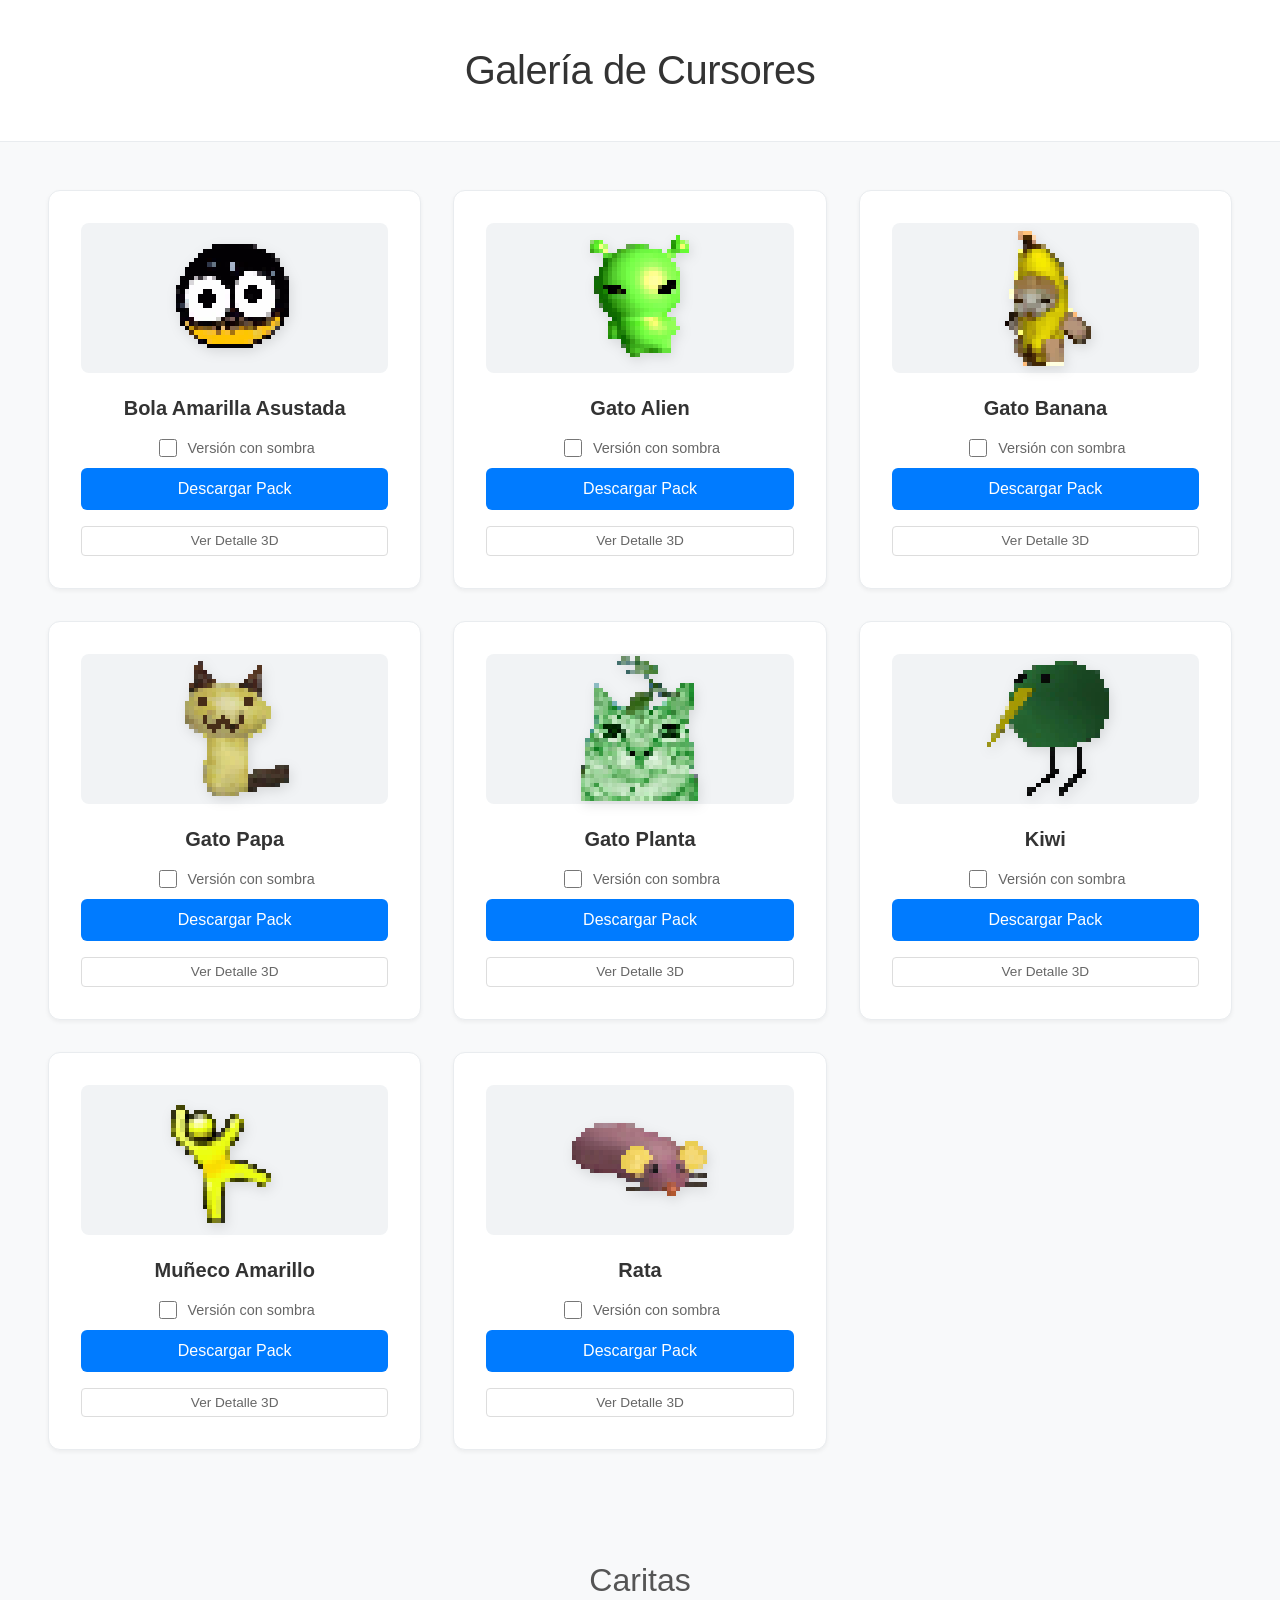
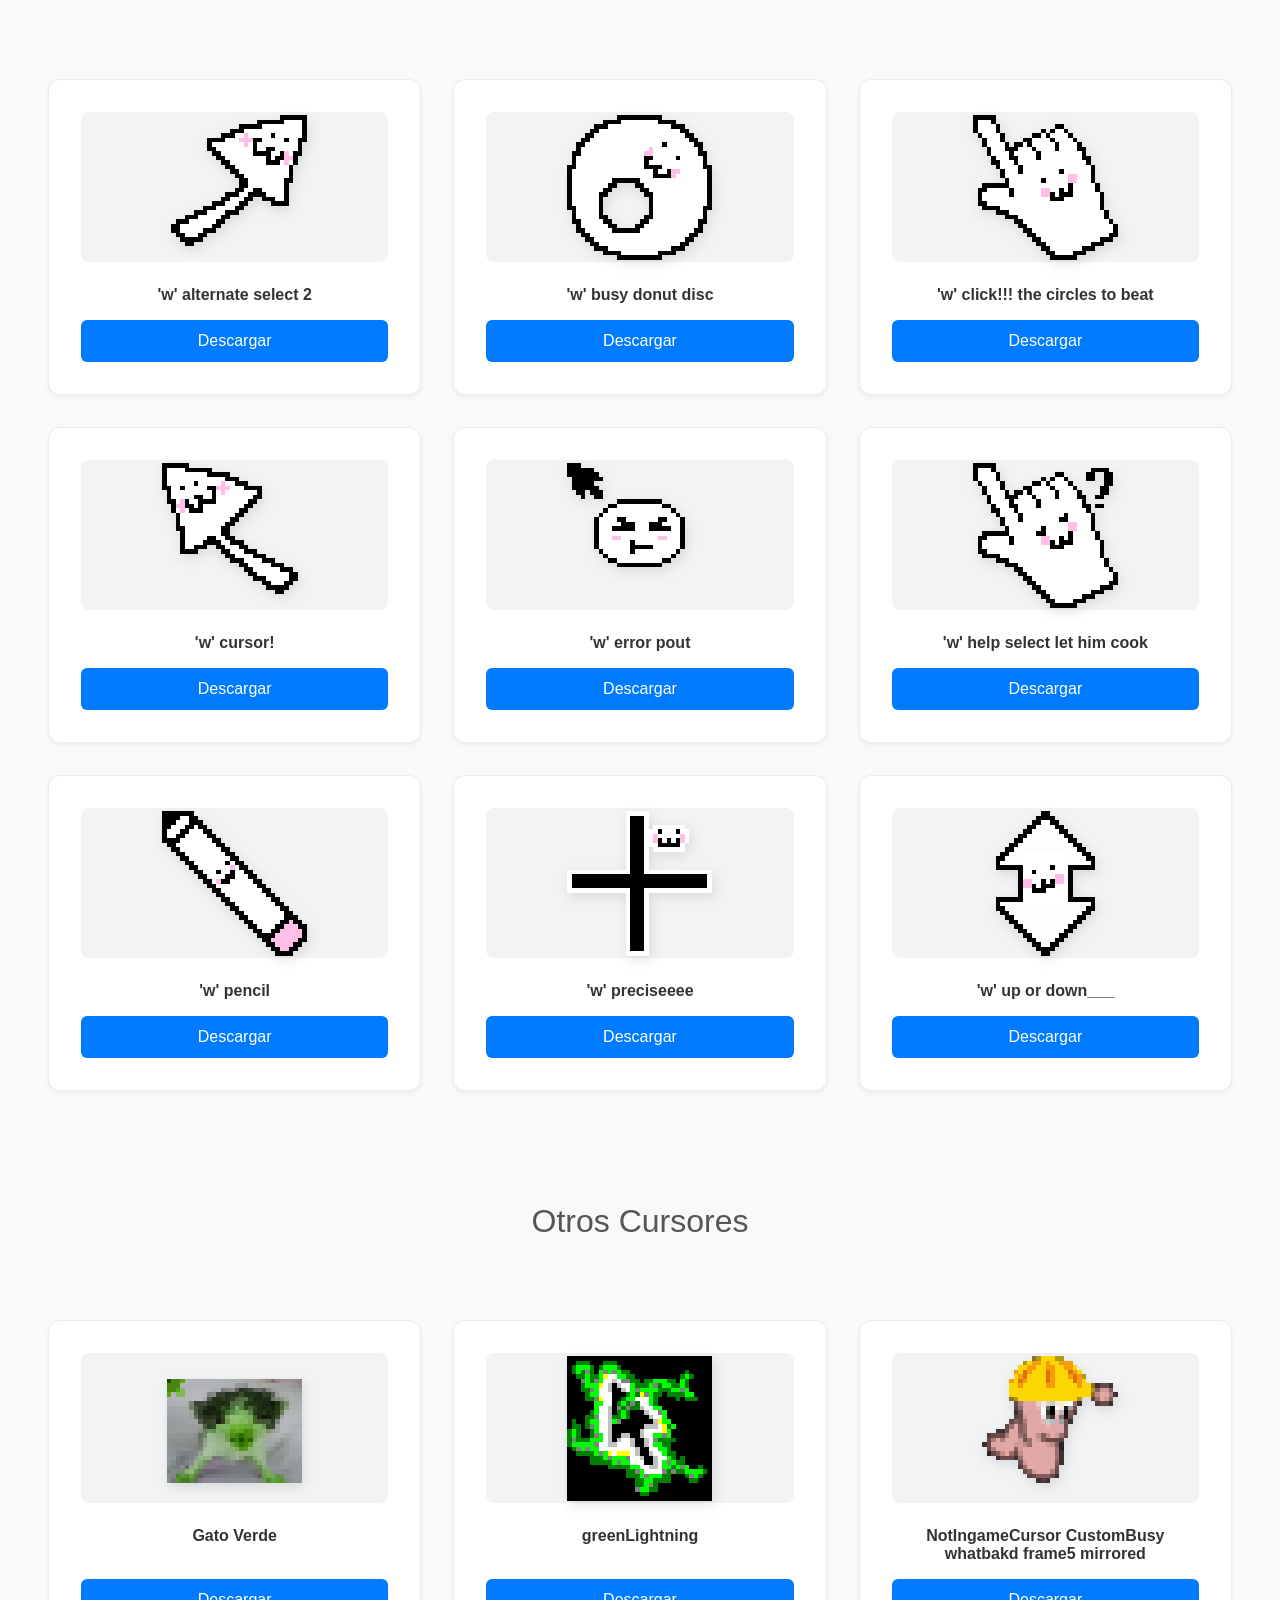
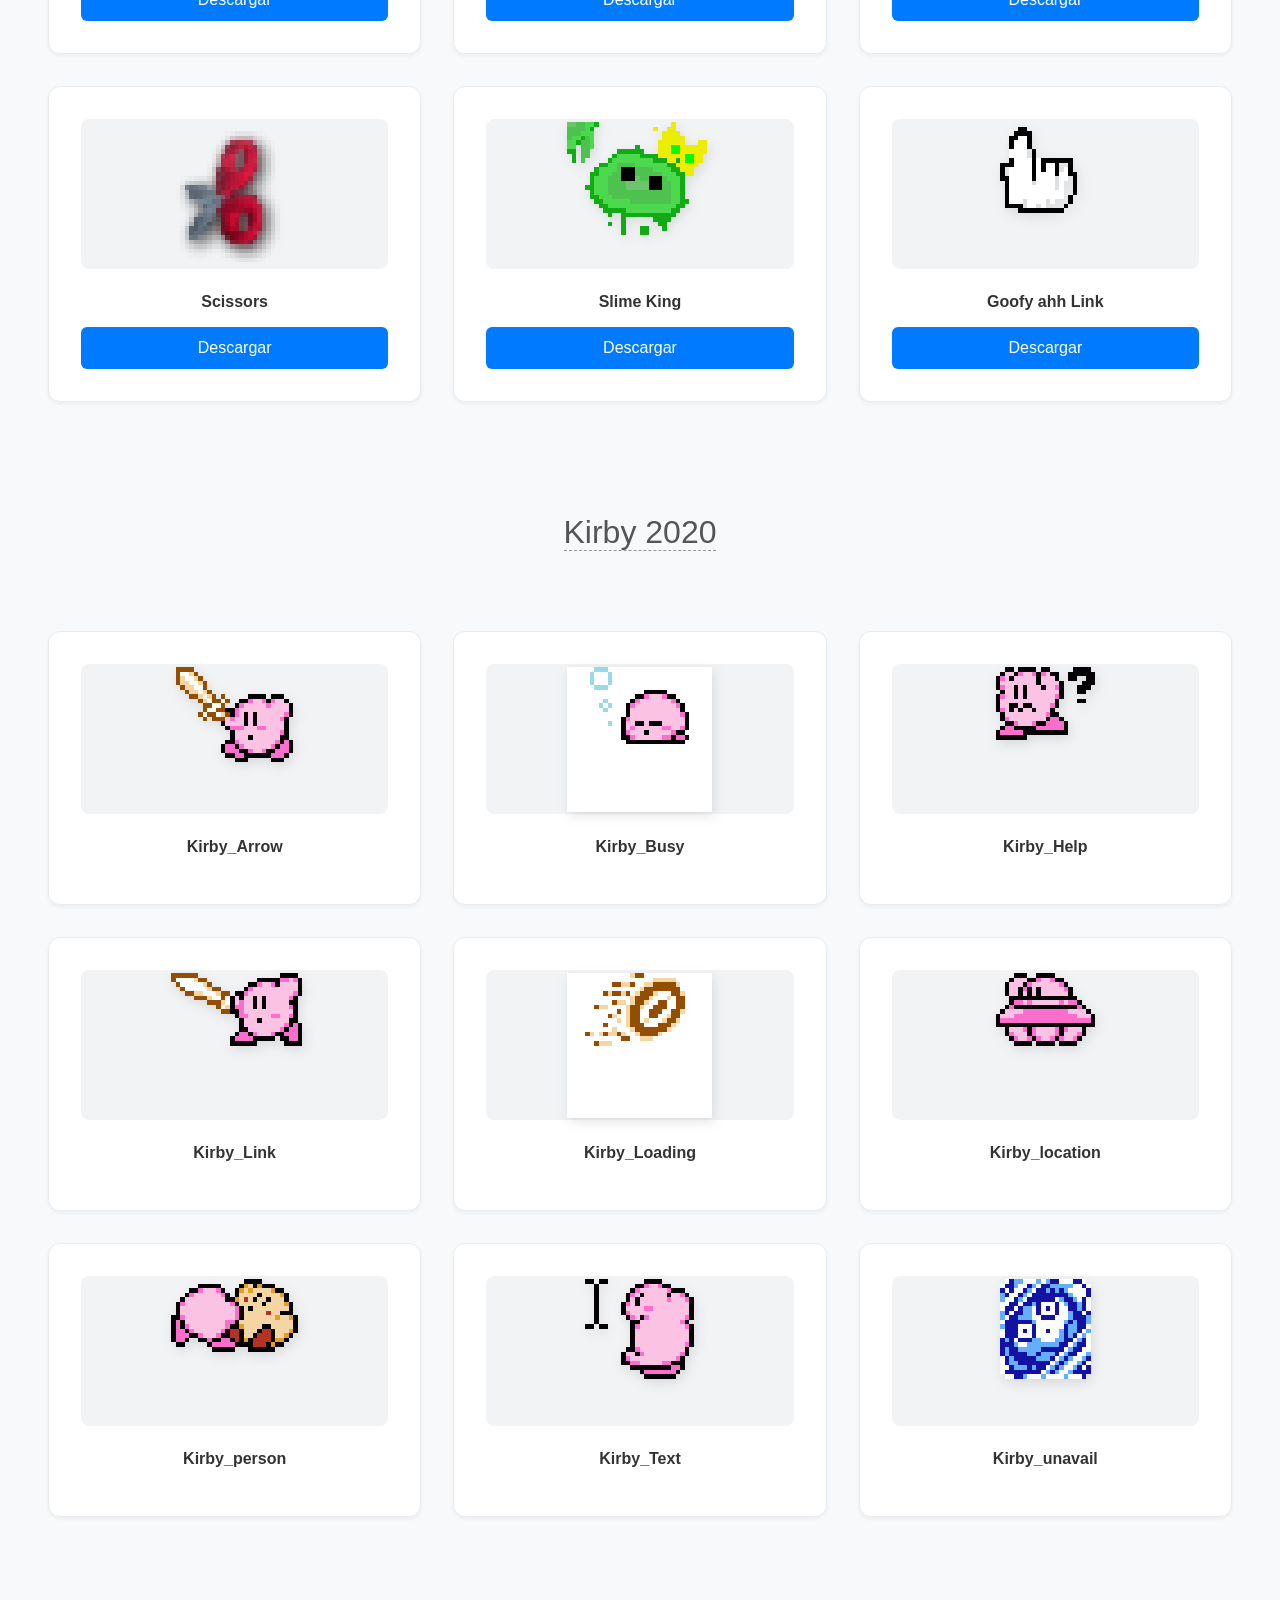
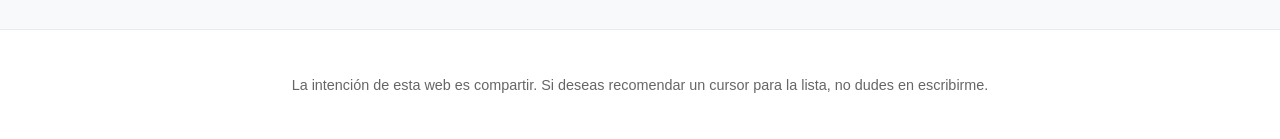
==== index.html @ 7b867401 "First Commit" ====
<!DOCTYPE html>
<html lang="es">

<head>
    <meta charset="UTF-8">
    <meta name="viewport" content="width=device-width, initial-scale=1.0">
    <title>Museo de Cursores</title>
    <link rel="stylesheet" href="style.css">
    <link href="https://fonts.googleapis.com/css2?family=Cinzel:wght@400;700&family=Lato:wght@400;700&display=swap"
        rel="stylesheet">
</head>

<body>
    <header>
        <h1>Galería de Cursores</h1>
    </header>

    <main>
        <div id="galleries-container">
            <!-- Las galerías se generarán aquí con JS -->
        </div>
    </main>

    <footer>
        <p>La intención de esta web es compartir. Si deseas recomendar un cursor para la lista, no dudes en
            escribirme.</p>
    </footer>

    <script src="data.js"></script>
    <script src="script.js"></script>
</body>

</html>
---- style.css ----
:root {
    --bg-color: #f8f9fa;
    --card-bg: #ffffff;
    --text-color: #212529;
    --accent-color: #007bff;
    --accent-hover: #0056b3;
    --border-color: #e9ecef;
    --shadow-sm: 0 2px 4px rgba(0, 0, 0, 0.05);
    --shadow-md: 0 4px 6px rgba(0, 0, 0, 0.1);
    --shadow-lg: 0 10px 15px rgba(0, 0, 0, 0.1);
}

body {
    margin: 0;
    padding: 0;
    background-color: var(--bg-color);
    color: var(--text-color);
    font-family: 'Segoe UI', Roboto, Helvetica, Arial, sans-serif;
    min-height: 100vh;
}

header {
    text-align: center;
    padding: 3rem 1rem;
    background-color: #fff;
    border-bottom: 1px solid var(--border-color);
}

h1 {
    font-weight: 300;
    color: #333;
    margin: 0;
    font-size: 2.5rem;
    letter-spacing: -0.5px;
    text-shadow: none;
    font-family: inherit;
}

.gallery {
    display: grid;
    grid-template-columns: repeat(auto-fill, minmax(280px, 1fr));
    gap: 2rem;
    padding: 3rem;
    max-width: 1400px;
    margin: 0 auto;
}

.cursor-card {
    background-color: var(--card-bg);
    border: 1px solid var(--border-color);
    border-radius: 12px;
    padding: 2rem;
    text-align: center;
    transition: transform 0.2s ease, box-shadow 0.2s ease;
    display: flex;
    flex-direction: column;
    align-items: center;
    box-shadow: var(--shadow-sm);
}

.cursor-card::after {
    display: none;
}

.cursor-card:hover {
    transform: translateY(-5px);
    box-shadow: var(--shadow-lg);
    border-color: var(--border-color);
}

.cursor-display {
    width: 100%;
    height: 150px;
    background-color: #f1f3f5;
    border-radius: 8px;
    display: flex;
    justify-content: center;
    align-items: center;
    margin-bottom: 1.5rem;
    transition: background-color 0.3s;
    border: none;
}

.cursor-card:hover .cursor-display {
    background-color: #e9ecef;
    border-color: transparent;
}

.cursor-img {
    width: 145px;
    /* Más grande para ser protagonista */
    height: 145px;
    image-rendering: pixelated;
    filter: drop-shadow(2px 4px 6px rgba(0, 0, 0, 0.1));
    transition: transform 0.3s ease;
}

.cursor-card:hover .cursor-img {
    transform: scale(1.2);
}

.cursor-name {
    font-size: 1.25rem;
    font-weight: 600;
    color: #333;
    margin-bottom: 1rem;
    font-family: inherit;
}

.card-controls {
    width: 100%;
    display: flex;
    flex-direction: column;
    gap: 0.5rem;
    margin-top: auto;
}

.shadow-option {
    display: flex;
    align-items: center;
    justify-content: center;
    gap: 0.5rem;
    font-size: 0.9rem;
    color: #666;
    min-height: 24px;
    cursor: inherit;
    /* Para mantener altura si no hay checkbox */
}

.shadow-option label {
    cursor: inherit;
}

.btn-download {
    display: inline-block;
    padding: 0.75rem 1.5rem;
    background-color: var(--accent-color);
    color: white;
    text-decoration: none;
    border-radius: 6px;
    font-weight: 500;
    transition: background-color 0.2s;
    border: none;
    cursor: inherit;
    width: 100%;
    box-sizing: border-box;
}

.btn-download:hover {
    background-color: var(--accent-hover);
}

/* Checkbox moderno */
input[type="checkbox"] {
    accent-color: var(--accent-color);
    width: 18px;
    height: 18px;
    cursor: inherit;
}

footer {
    text-align: center;
    padding: 2rem;
    margin-top: 4rem;
    border-top: 1px solid var(--border-color);
    color: #666;
    font-size: 0.9rem;
    background-color: #fff;
}
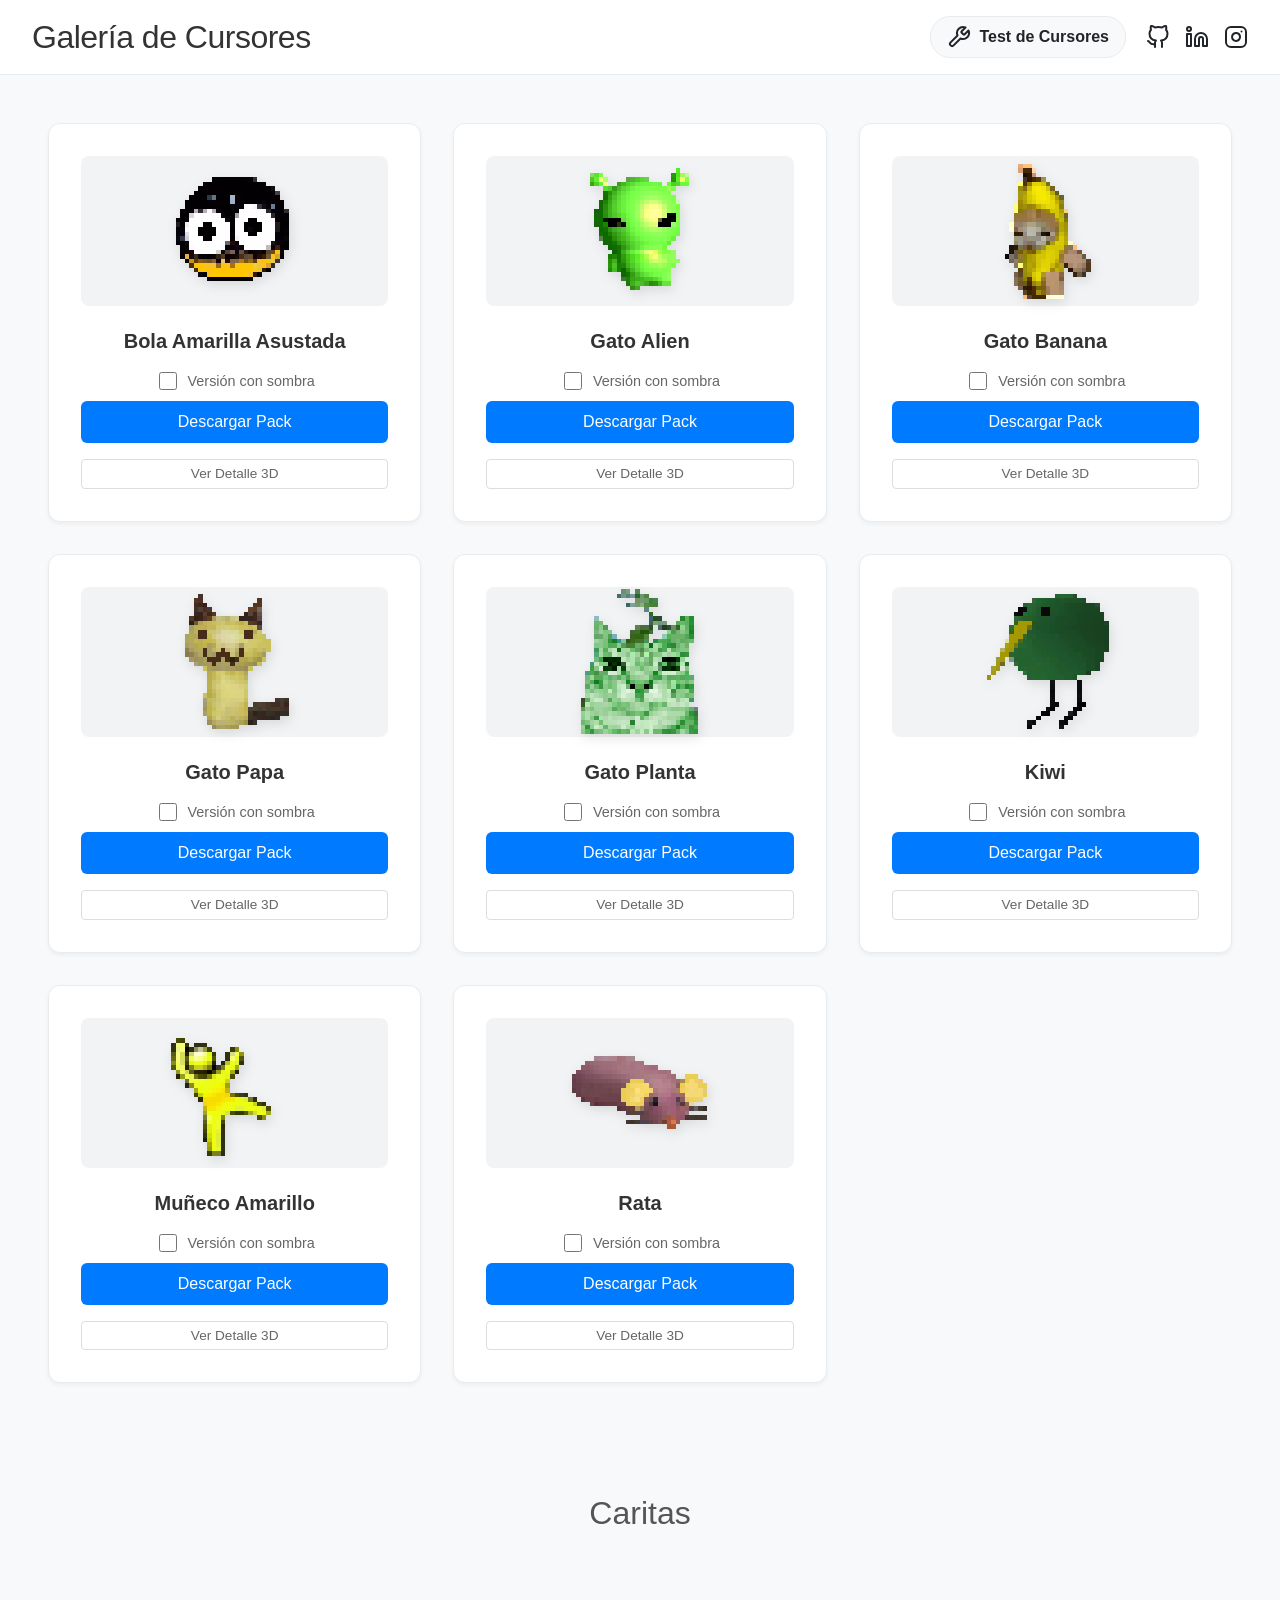
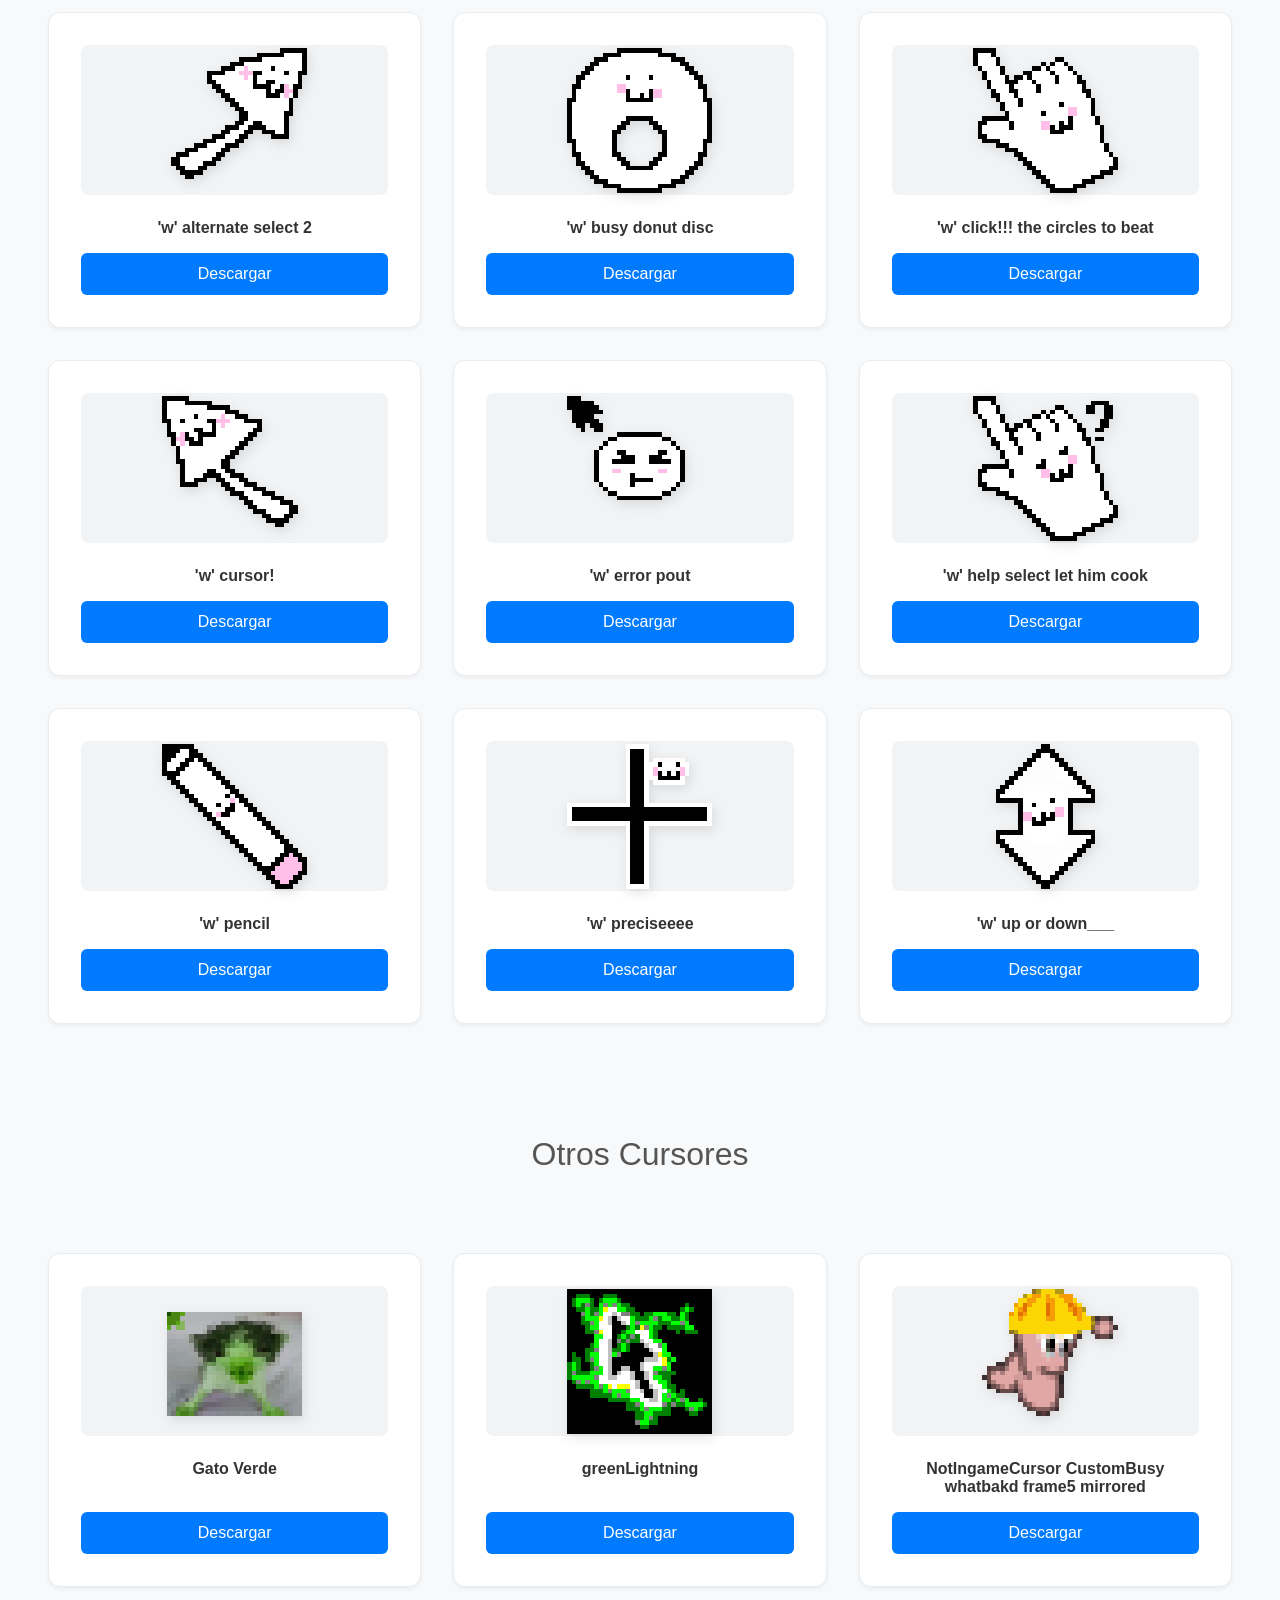
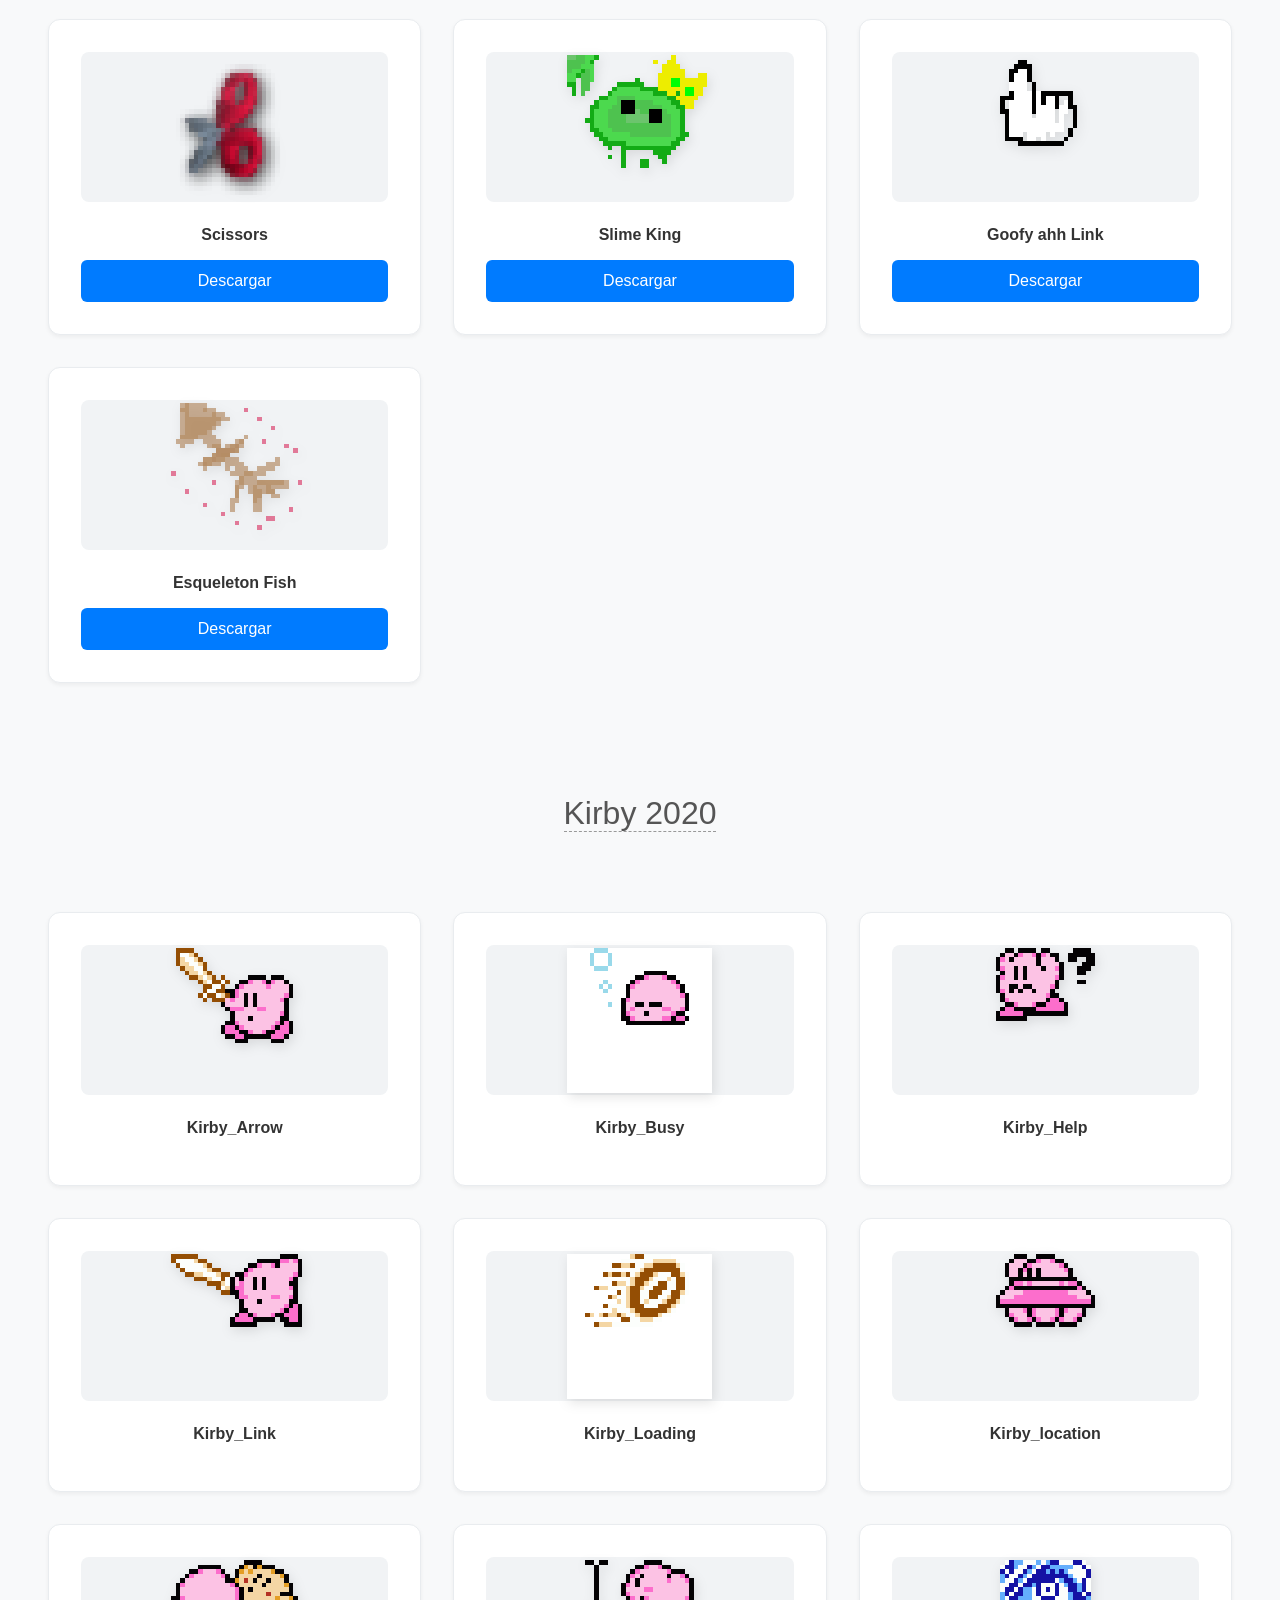
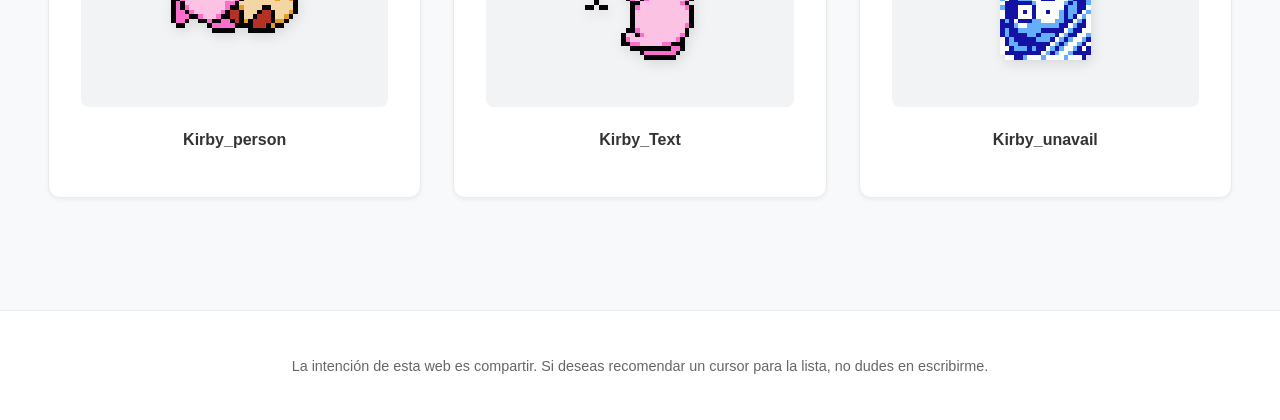
==== commit e804915d: "Agregar enlaces a redes sociales y mejorar el diseño del encabezado en index.html" ====
--- a/index.html
+++ b/index.html
@@ -5,6 +5,7 @@
     <meta charset="UTF-8">
     <meta name="viewport" content="width=device-width, initial-scale=1.0">
     <title>Museo de Cursores</title>
+    <link rel="icon" href="./Icon.png">
     <link rel="stylesheet" href="style.css">
     <link href="https://fonts.googleapis.com/css2?family=Cinzel:wght@400;700&family=Lato:wght@400;700&display=swap"
         rel="stylesheet">
@@ -12,7 +13,46 @@
 
 <body>
     <header>
-        <h1>Galería de Cursores</h1>
+        <div class="header-content">
+            <h1>Galería de Cursores</h1>
+            <div class="header-links">
+                <a href="test_cursores_sistema.html" class="test-link" title="Probar cursores del sistema">
+                    <svg xmlns="http://www.w3.org/2000/svg" width="24" height="24" viewBox="0 0 24 24" fill="none"
+                        stroke="currentColor" stroke-width="2" stroke-linecap="round" stroke-linejoin="round">
+                        <path
+                            d="M14.7 6.3a1 1 0 0 0 0 1.4l1.6 1.6a1 1 0 0 0 1.4 0l3.77-3.77a6 6 0 0 1-7.94 7.94l-6.91 6.91a2.12 2.12 0 0 1-3-3l6.91-6.91a6 6 0 0 1 7.94-7.94l-3.76 3.76z" />
+                    </svg>
+                    Test de Cursores
+                </a>
+                <div class="social-icons">
+                    <a href="https://github.com/ema28pro" target="_blank" title="GitHub">
+                        <svg xmlns="http://www.w3.org/2000/svg" width="24" height="24" viewBox="0 0 24 24" fill="none"
+                            stroke="currentColor" stroke-width="2" stroke-linecap="round" stroke-linejoin="round">
+                            <path
+                                d="M9 19c-5 1.5-5-2.5-7-3m14 6v-3.87a3.37 3.37 0 0 0-.94-2.61c3.14-.35 6.44-1.54 6.44-7A5.44 5.44 0 0 0 20 4.77 5.07 5.07 0 0 0 19.91 1S18.73.65 16 2.48a13.38 13.38 0 0 0-7 0C6.27.65 5.09 1 5.09 1A5.07 5.07 0 0 0 5 4.77a5.44 5.44 0 0 0-1.5 3.78c0 5.42 3.3 6.61 6.44 7A3.37 3.37 0 0 0 9 18.13V22">
+                            </path>
+                        </svg>
+                    </a>
+                    <a href="https://www.linkedin.com/in/emanuel-lopez-f/" target="_blank" title="LinkedIn">
+                        <svg xmlns="http://www.w3.org/2000/svg" width="24" height="24" viewBox="0 0 24 24" fill="none"
+                            stroke="currentColor" stroke-width="2" stroke-linecap="round" stroke-linejoin="round">
+                            <path d="M16 8a6 6 0 0 1 6 6v7h-4v-7a2 2 0 0 0-2-2 2 2 0 0 0-2 2v7h-4v-7a6 6 0 0 1 6-6z">
+                            </path>
+                            <rect x="2" y="9" width="4" height="12"></rect>
+                            <circle cx="4" cy="4" r="2"></circle>
+                        </svg>
+                    </a>
+                    <a href="https://www.instagram.com/1m_lasagna" target="_blank" title="Instagram">
+                        <svg xmlns="http://www.w3.org/2000/svg" width="24" height="24" viewBox="0 0 24 24" fill="none"
+                            stroke="currentColor" stroke-width="2" stroke-linecap="round" stroke-linejoin="round">
+                            <rect x="2" y="2" width="20" height="20" rx="5" ry="5"></rect>
+                            <path d="M16 11.37A4 4 0 1 1 12.63 8 4 4 0 0 1 16 11.37z"></path>
+                            <line x1="17.5" y1="6.5" x2="17.51" y2="6.5"></line>
+                        </svg>
+                    </a>
+                </div>
+            </div>
+        </div>
     </header>
 
     <main>
--- a/style.css
+++ b/style.css
@@ -20,20 +20,84 @@
 }
 
 header {
-    text-align: center;
-    padding: 3rem 1rem;
     background-color: #fff;
     border-bottom: 1px solid var(--border-color);
+    padding: 1rem 2rem;
+}
+
+.header-content {
+    display: flex;
+    justify-content: space-between;
+    align-items: center;
+    max-width: 1400px;
+    margin: 0 auto;
+    flex-wrap: wrap;
+    gap: 1rem;
 }
 
 h1 {
     font-weight: 300;
     color: #333;
     margin: 0;
-    font-size: 2.5rem;
+    font-size: 2rem;
     letter-spacing: -0.5px;
     text-shadow: none;
     font-family: inherit;
+}
+
+.header-links {
+    display: flex;
+    align-items: center;
+    gap: 20px;
+}
+
+.social-icons {
+    display: flex;
+    gap: 15px;
+}
+
+.social-icons a {
+    color: var(--text-color);
+    transition: color 0.2s, transform 0.2s;
+    display: flex;
+    align-items: center;
+}
+
+.social-icons a:hover {
+    color: var(--accent-color);
+    transform: translateY(-2px);
+}
+
+.test-link {
+    display: flex;
+    align-items: center;
+    gap: 8px;
+    text-decoration: none;
+    color: var(--text-color);
+    font-weight: 600;
+    padding: 8px 16px;
+    border-radius: 20px;
+    background-color: var(--bg-color);
+    transition: all 0.2s;
+    border: 1px solid var(--border-color);
+}
+
+.test-link:hover {
+    background-color: var(--accent-color);
+    color: white;
+    border-color: var(--accent-color);
+}
+
+@media (max-width: 768px) {
+    .header-content {
+        flex-direction: column;
+        text-align: center;
+    }
+
+    .header-links {
+        flex-direction: column;
+        gap: 15px;
+    }
 }
 
 .gallery {
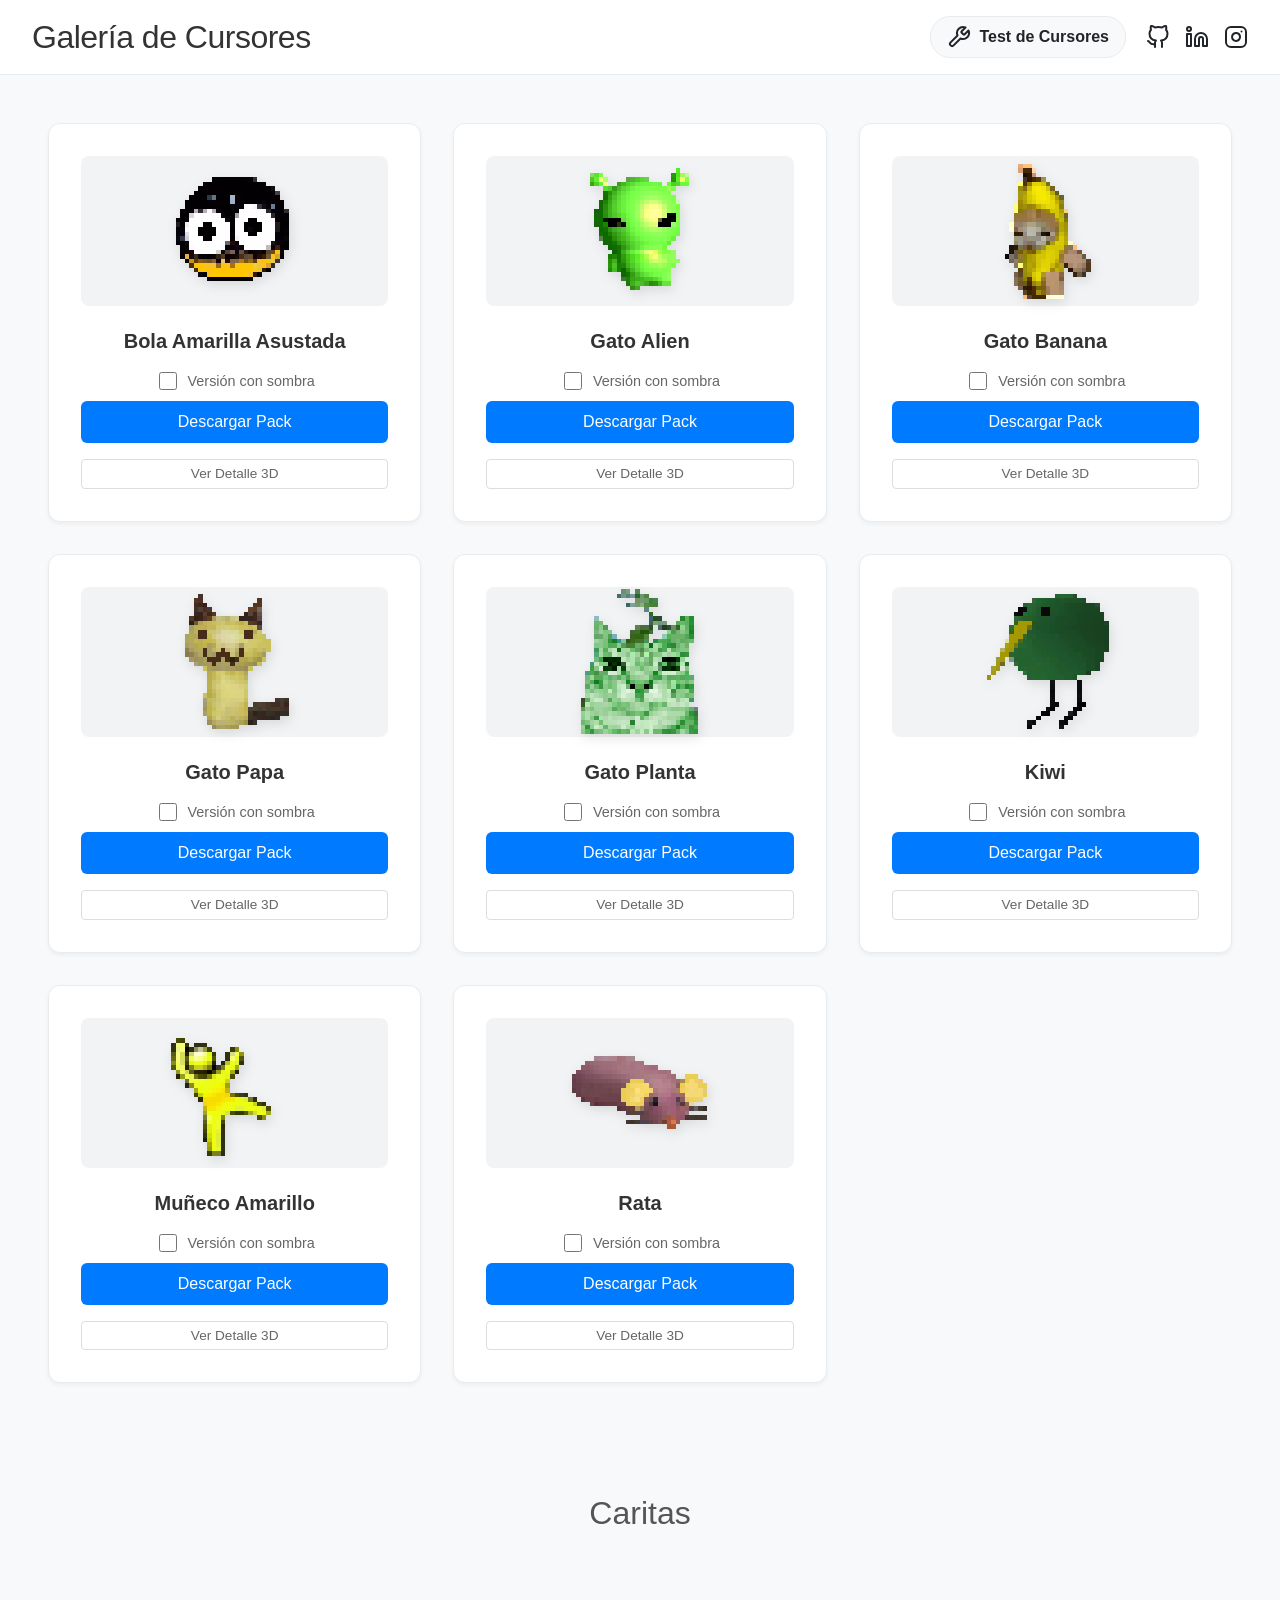
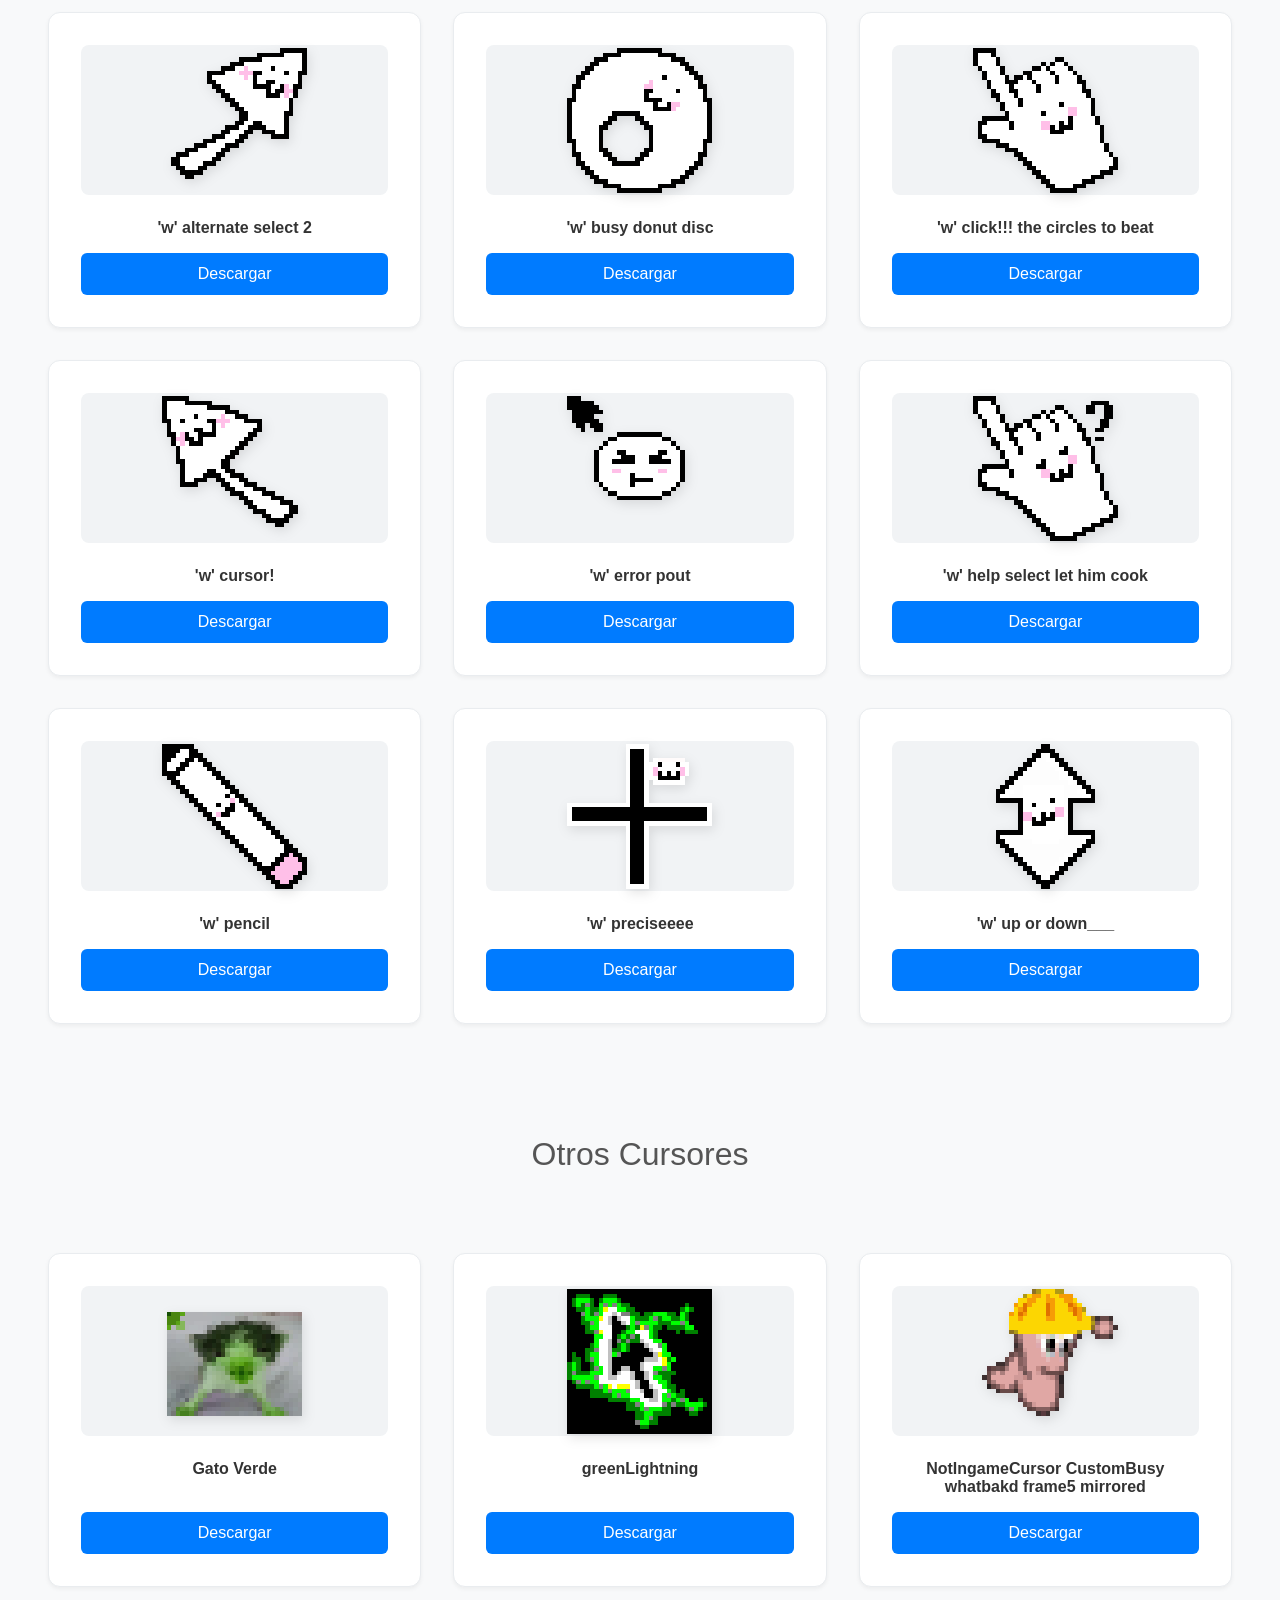
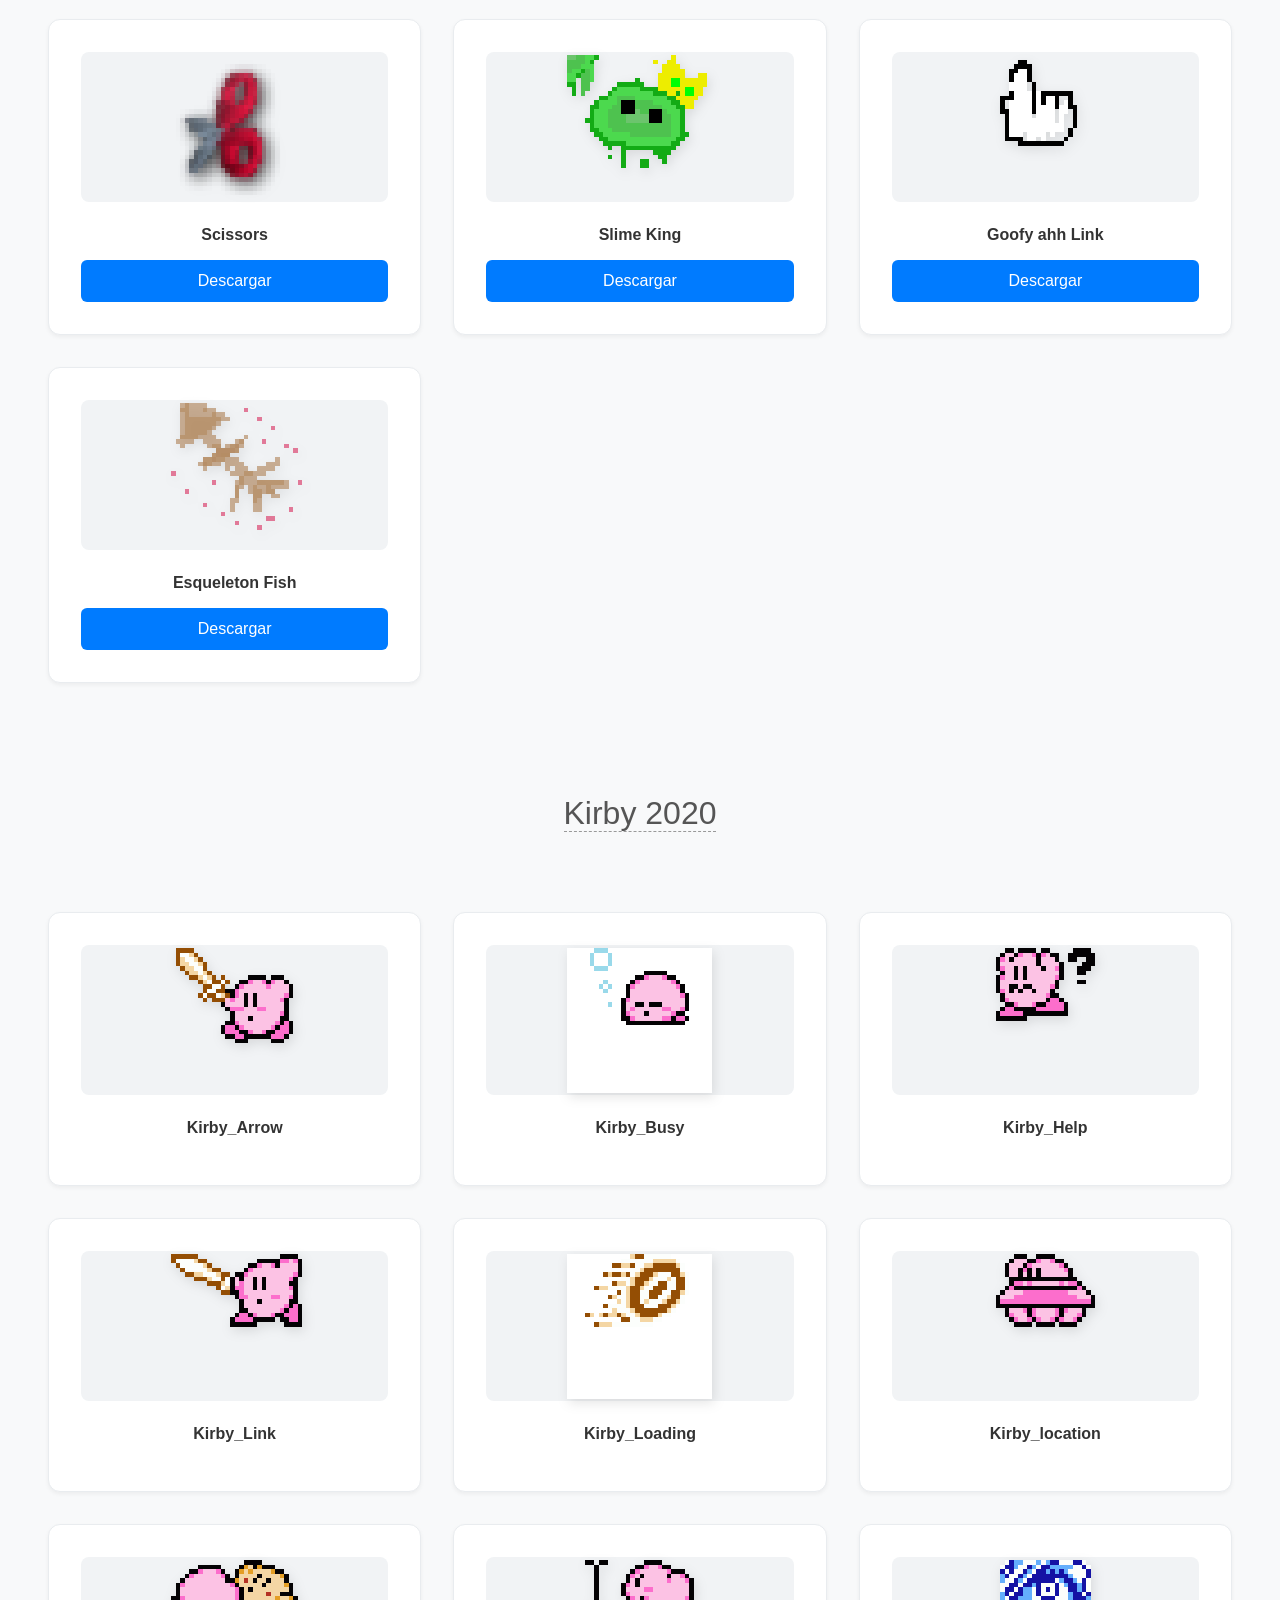
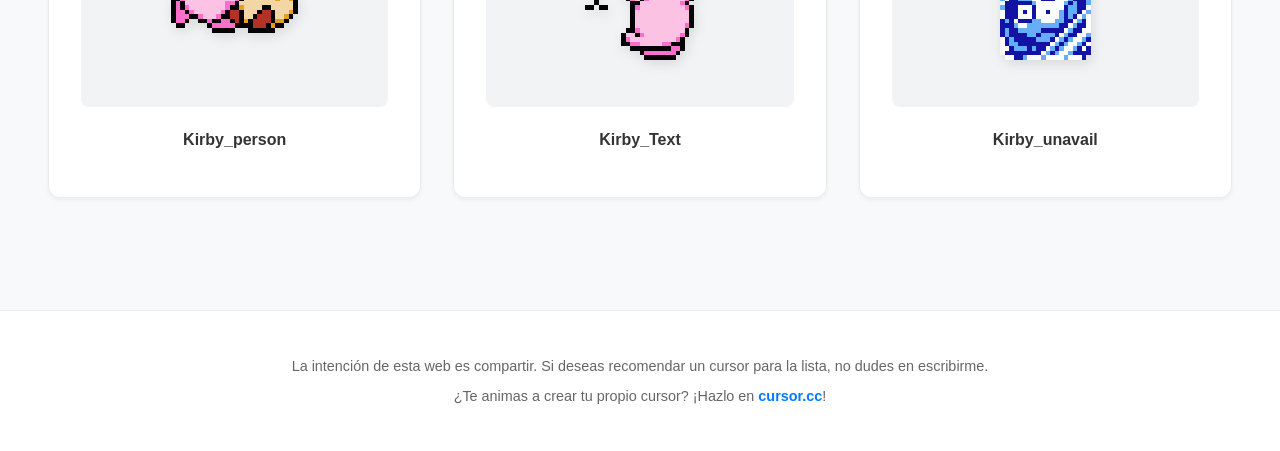
==== commit fc1c8f26: "Agregar mensaje motivacional para crear cursores en el pie de página" ====
--- a/index.html
+++ b/index.html
@@ -64,6 +64,9 @@
     <footer>
         <p>La intención de esta web es compartir. Si deseas recomendar un cursor para la lista, no dudes en
             escribirme.</p>
+        <p style="margin-top: 10px;">¿Te animas a crear tu propio cursor? ¡Hazlo en <a href="https://www.cursor.cc/"
+                target="_blank"
+                style="color: var(--accent-color); text-decoration: none; font-weight: bold;">cursor.cc</a>!</p>
     </footer>
 
     <script src="data.js"></script>
